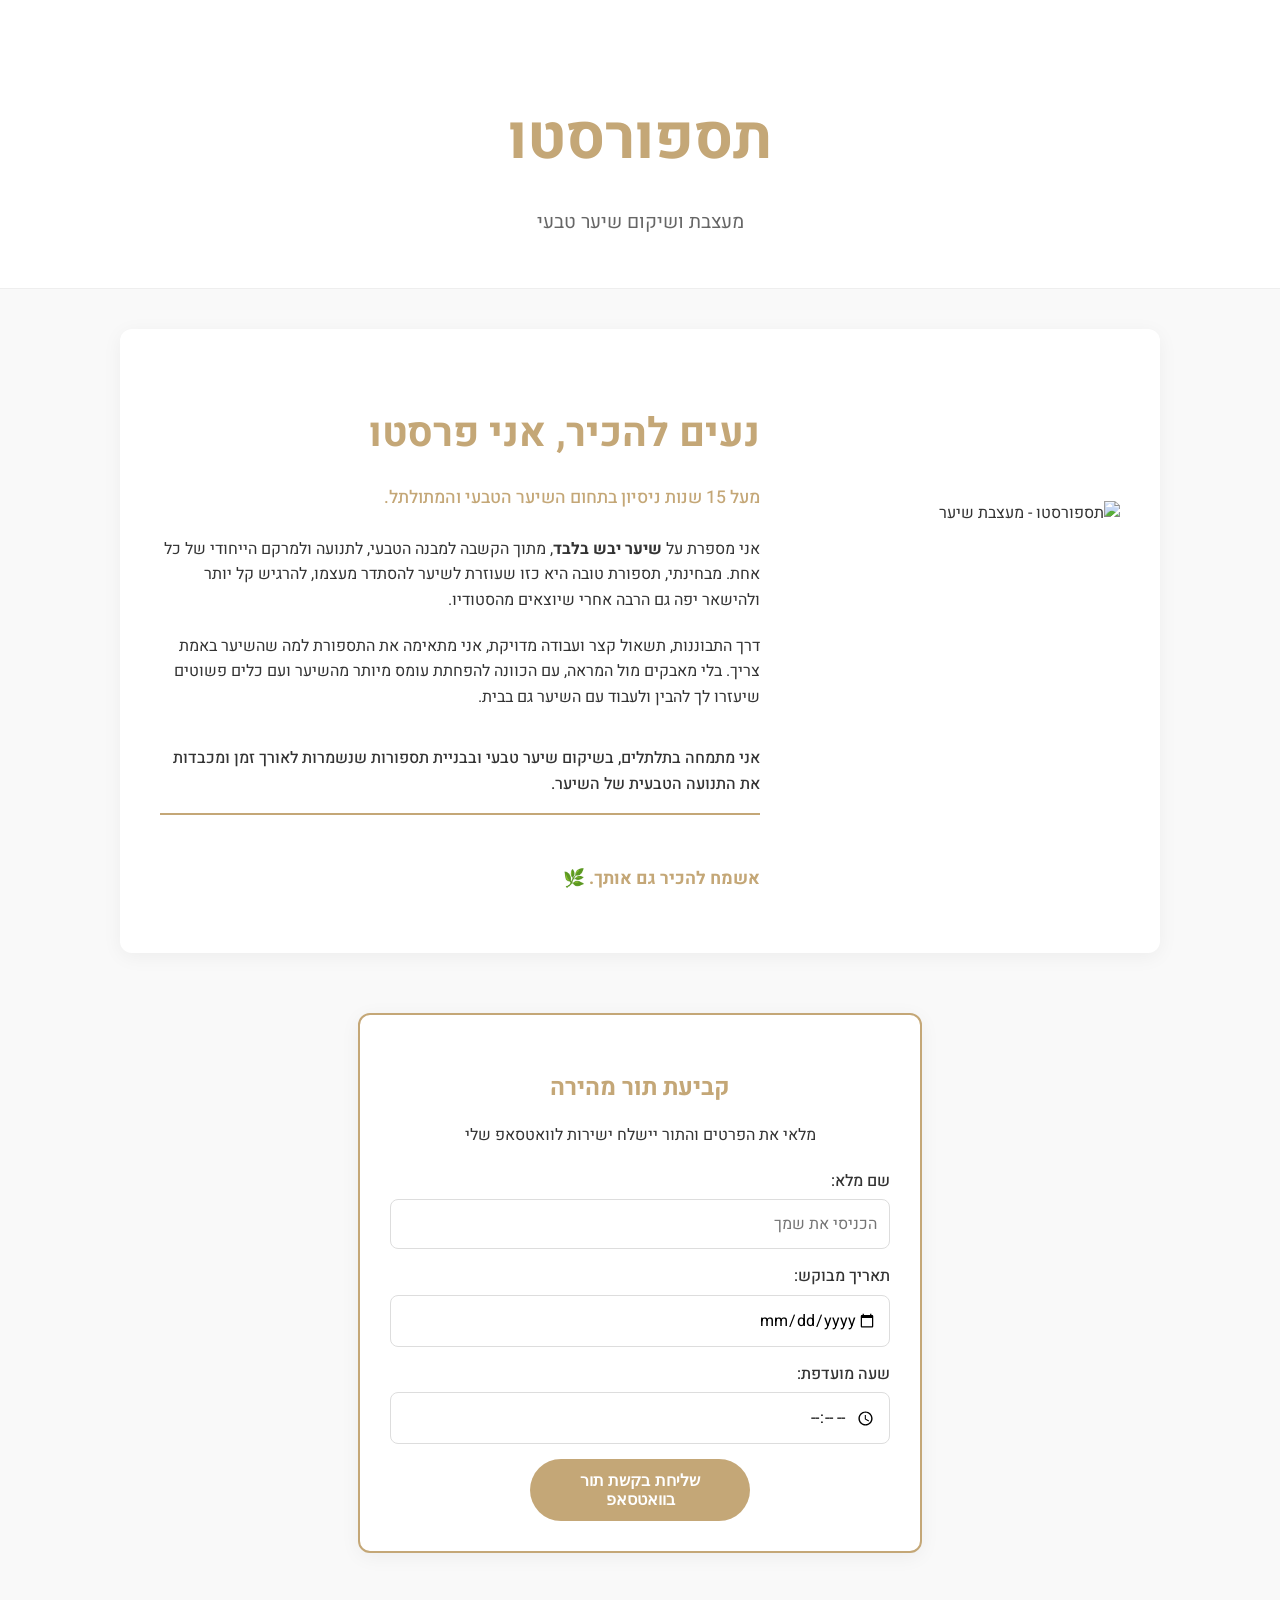
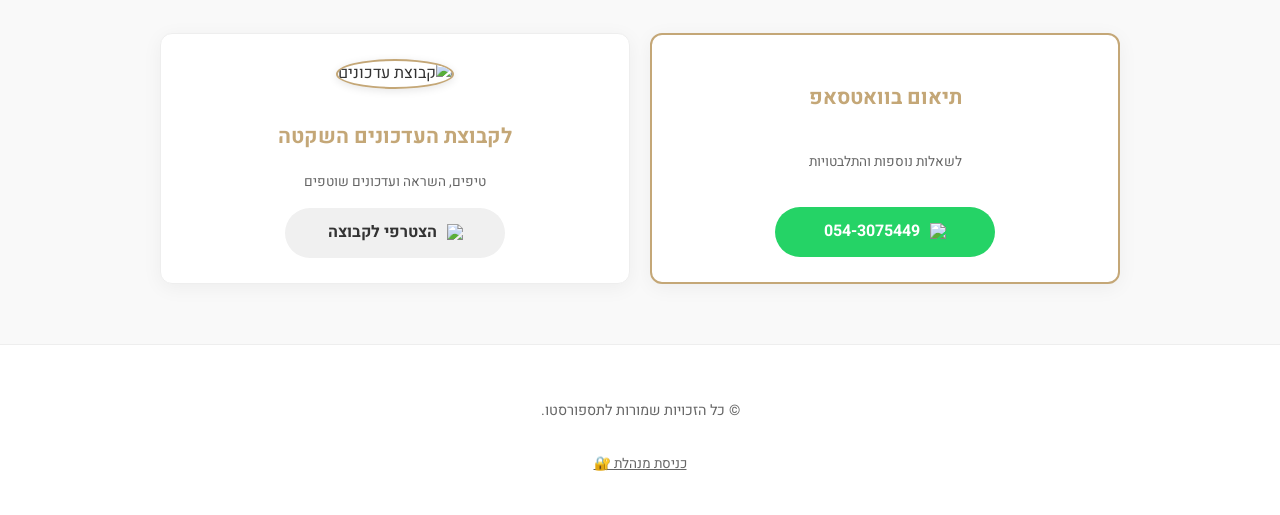
==== index.html @ 623aac00 "Add files via upload" ====
<!DOCTYPE html>
<html lang="he" dir="rtl">
<head>
    <meta charset="UTF-8">
    <meta name="viewport" content="width=device-width, initial-scale=1.0">
    <title>תספורסטו - עיצוב ושיקום שיער טבעי</title>
    <link rel="stylesheet" href="style.css">
    <link rel="preconnect" href="https://fonts.googleapis.com">
    <link rel="preconnect" href="https://fonts.gstatic.com" crossorigin>
    <link href="https://fonts.googleapis.com/css2?family=Heebo:wght@400;500;700&display=swap" rel="stylesheet">
</head>
<body>

    <!-- כותרת ראשית -->
    <header class="hero-header">
        <div class="container">
            <h1>תספורסטו</h1>
            <p>מעצבת ושיקום שיער טבעי</p>
        </div>
    </header>

    <main>
        <!-- אודות -->
        <section class="about-section container fade-in">
            <div class="image-wrapper">
                <img src="https://i.ibb.co/LdLcxDnt/A8-DE6151-76-A5-4-A27-B433-70-ADE348-B08-A.png" alt="תספורסטו - מעצבת שיער" class="hero-image">
            </div>
            <div class="text-content">
                <h2>נעים להכיר, אני פרסטו</h2>
                <p class="subtitle">מעל 15 שנות ניסיון בתחום השיער הטבעי והמתולתל.</p>
                <p>
                    אני מספרת על <strong>שיער יבש בלבד</strong>, מתוך הקשבה למבנה הטבעי, לתנועה ולמרקם הייחודי של כל אחת. מבחינתי, תספורת טובה היא כזו שעוזרת לשיער להסתדר מעצמו, להרגיש קל יותר ולהישאר יפה גם הרבה אחרי שיוצאים מהסטודיו.
                </p>
                <p>
                    דרך התבוננות, תשאול קצר ועבודה מדויקת, אני מתאימה את התספורת למה שהשיער באמת צריך. בלי מאבקים מול המראה, עם הכוונה להפחתת עומס מיותר מהשיער ועם כלים פשוטים שיעזרו לך להבין ולעבוד עם השיער גם בבית.
                </p>
                <p class="specialization">
                    אני מתמחה בתלתלים, בשיקום שיער טבעי ובבניית תספורות שנשמרות לאורך זמן ומכבדות את התנועה הטבעית של השיער.
                </p>
                <p class="closing">אשמח להכיר גם אותך. 🌿</p>
            </div>
        </section>

        <!-- אזור קביעת תור -->
        <section class="booking-section container fade-in">
            <div class="booking-card">
                <h3>קביעת תור מהירה</h3>
                <p>מלאי את הפרטים והתור יישלח ישירות לוואטסאפ שלי</p>
                
                <form id="booking-form" onsubmit="sendBookingToWhatsApp(event)">
                    <div class="form-group">
                        <label for="client-name">שם מלא:</label>
                        <input type="text" id="client-name" required placeholder="הכניסי את שמך">
                    </div>

                    <div class="form-group">
                        <label for="client-date">תאריך מבוקש:</label>
                        <input type="date" id="client-date" required onchange="checkDateAvailability()">
                    </div>

                    <div class="form-group">
                        <label for="client-time">שעה מועדפת:</label>
                        <input type="time" id="client-time" required>
                    </div>

                    <div id="availability-status" class="availability-msg"></div>

                    <button type="submit" id="submit-btn" class="cta-button booking-submit-btn">שליחת בקשת תור בוואטסאפ</button>
                </form>
            </div>
        </section>

        <!-- כפתורי קשר וקהילה (עם התמונה העגולה החדשה בקבוצה השקטה) -->
        <section class="cta-section container fade-in">
            <div class="cta-card primary">
                <h3>תיאום בוואטסאפ</h3>
                <p>לשאלות נוספות והתלבטויות</p>
                <a href="https://wa.me/972543075449" target="_blank" class="cta-button whatsapp-button">
                    <img src="https://upload.wikimedia.org/wikipedia/commons/6/6b/WhatsApp.svg" alt="WhatsApp Icon" class="icon">
                    054-3075449
                </a>
            </div>

            <div class="cta-card secondary">
                <!-- תמונה עגולה קטנה שנוספה מעל הכותרת -->
                <div class="group-image-wrapper">
                    <img src="https://i.ibb.co/RpFZXMjh/IMG-9628.jpg" alt="קבוצת עדכונים" class="small-circle-img">
                </div>
                <h3>לקבוצת העדכונים השקטה</h3>
                <p>טיפים, השראה ועדכונים שוטפים</p>
                <a href="https://chat.whatsapp.com/KgNU5NKTSRjAPGY7fSFfm3" target="_blank" class="cta-button group-button">
                    <img src="https://upload.wikimedia.org/wikipedia/commons/b/b5/FontAwesome_comment_alt.svg" alt="Updates Icon" class="icon">
                    הצטרפי לקבוצה
                </a>
            </div>
        </section>
    </main>

    <!-- תחתית האתר -->
    <footer class="site-footer">
        <div class="container">
            <p>&copy; כל הזכויות שמורות לתספורסטו.</p>
            <button onclick="openAdminLogin()" class="admin-link-btn">כניסת מנהלת 🔐</button>
        </div>
    </footer>

    <!-- חלון התחברות למנהלת -->
    <div id="admin-modal" class="modal">
        <div class="modal-content">
            <span class="close-btn" onclick="closeAdminLogin()">&times;</span>
            <h3>התחברות אזור ניהול</h3>
            <div class="form-group">
                <label>שם משתמש:</label>
                <input type="text" id="admin-user" placeholder="הכנס שם משתמש">
            </div>
            <div class="form-group">
                <label>סיסמה:</label>
                <input type="password" id="admin-pass" placeholder="הכנס סיסמה">
            </div>
            <button onclick="loginAdmin()" class="cta-button booking-submit-btn">התחבר</button>
        </div>
    </div>

    <!-- לוח ניהול זמינות -->
    <div id="admin-dashboard" class="modal">
        <div class="modal-content dashboard-content">
            <span class="close-btn" onclick="closeAdminDashboard()">&times;</span>
            <h3>לוח בקרה וניהול ימי עבודה</h3>
            <p>בחר תאריך והגדר האם הוא פתוח לקביעת תורים או נעול:</p>
            
            <div class="form-group">
                <label>בחר תאריך לניהול:</label>
                <input type="date" id="manage-date">
            </div>

            <div class="admin-actions">
                <button onclick="setDayStatus('open')" class="status-btn open-btn">פתח תאריך ✅</button>
                <button onclick="setDayStatus('locked')" class="status-btn lock-btn">נעל תאריך ❌</button>
            </div>

            <div id="admin-feedback" class="admin-feedback"></div>
            
            <h4>תאריכים נעולים כרגע:</h4>
            <ul id="locked-dates-list"></ul>

            <button onclick="closeAdminDashboard()" class="cta-button group-button" style="margin-top: 20px;">סגור לוח בקרה</button>
        </div>
    </div>

    <script>
        function getLockedDates() {
            const saved = localStorage.getItem('locked_dates');
            return saved ? JSON.parse(saved) : [];
        }

        function sendBookingToWhatsApp(event) {
            event.preventDefault();
            
            const name = document.getElementById('client-name').value;
            const date = document.getElementById('client-date').value;
            const time = document.getElementById('client-time').value;

            const lockedDates = getLockedDates();
            if (lockedDates.includes(date)) {
                alert('התאריך הנבחר סגור כרגע לקביעת תורים. אנא בחרי תאריך אחר.');
                return;
            }

            const message = `היי פרסטו, אשמח לקבוע תור!%0a*שם:* ${name}%0a*תאריך:* ${date}%0a*שעה:* ${time}`;
            window.open(`https://wa.me/972543075449?text=${message}`, '_blank');
        }

        function checkDateAvailability() {
            const date = document.getElementById('client-date').value;
            const lockedDates = getLockedDates();
            const statusDiv = document.getElementById('availability-status');
            const submitBtn = document.getElementById('submit-btn');

            if (lockedDates.includes(date)) {
                statusDiv.innerHTML = "❌ התאריך הזה סגור ואינו זמין לקביעת תורים.";
                statusDiv.style.color = "red";
                submitBtn.disabled = true;
                submitBtn.style.opacity = "0.5";
            } else {
                statusDiv.innerHTML = "✅ התאריך פתוח לקביעת תורים!";
                statusDiv.style.color = "green";
                submitBtn.disabled = false;
                submitBtn.style.opacity = "1";
            }
        }

        function openAdminLogin() {
            document.getElementById('admin-modal').style.display = 'flex';
        }

        function closeAdminLogin() {
            document.getElementById('admin-modal').style.display = 'none';
        }

        function loginAdmin() {
            const user = document.getElementById('admin-user').value;
            const pass = document.getElementById('admin-pass').value;

            if (user === 'presto' && pass === '1234') {
                closeAdminLogin();
                document.getElementById('admin-dashboard').style.display = 'flex';
                updateLockedList();
            } else {
                alert('שם משתמש או סיסמה שגויים!');
            }
        }

        function closeAdminDashboard() {
            document.getElementById('admin-dashboard').style.display = 'none';
        }

        function setDayStatus(status) {
            const date = document.getElementById('manage-date').value;
            if (!date) {
                alert('אנא בחר תאריך תחילה');
                return;
            }

            let lockedDates = getLockedDates();
            const feedback = document.getElementById('admin-feedback');

            if (status === 'locked') {
                if (!lockedDates.includes(date)) {
                    lockedDates.push(date);
                }
                feedback.innerHTML = `התאריך ${date} ננעך בהצלחה.`;
                feedback.style.color = "red";
            } else {
                lockedDates = lockedDates.filter(d => d !== date);
                feedback.innerHTML = `התאריך ${date} נפתח בהצלחה.`;
                feedback.style.color = "green";
            }

            localStorage.setItem('locked_dates', JSON.stringify(lockedDates));
            updateLockedList();
        }

        function updateLockedList() {
            const lockedDates = getLockedDates();
            const list = document.getElementById('locked-dates-list');
            list.innerHTML = '';
            if (lockedDates.length === 0) {
                list.innerHTML = '<li>אין תאריכים נעולים כרגע</li>';
                return;
            }
            lockedDates.forEach(d => {
                const li = document.createElement('li');
                li.textContent = d;
                list.appendChild(li);
            });
        }
    </script>
</body>
</html>
---- style.css ----
:root {
    --primary-color: #c4a777;
    --text-dark: #333;
    --text-light: #666;
    --bg-white: #fff;
    --bg-grey: #f9f9f9;
    --font-family: 'Heebo', sans-serif;
}

body {
    font-family: var(--font-family);
    color: var(--text-dark);
    margin: 0;
    padding: 0;
    background-color: var(--bg-grey);
    line-height: 1.6;
    direction: rtl;
    font-size: 16px;
    text-align: center;
}

.container {
    max-width: 960px;
    margin: 0 auto;
    padding: 20px;
}

h1, h2, h3 {
    font-weight: 700;
    margin-bottom: 10px;
}

h1 {
    font-size: 3.8rem; 
    color: var(--primary-color);
    margin-bottom: 5px;
}

h2 {
    font-size: 2.5rem;
    color: var(--primary-color);
}

h3 {
    font-size: 1.5rem;
    color: var(--primary-color);
    margin-bottom: 15px;
}

p {
    margin-bottom: 20px;
}

strong {
    font-weight: 700;
}

@keyframes fadeIn {
    from { opacity: 0; transform: translateY(20px); }
    to { opacity: 1; transform: translateY(0); }
}

.fade-in {
    animation: fadeIn 0.8s ease-out forwards;
    animation-delay: 0.2s;
    opacity: 0;
}

.hero-header {
    background-color: var(--bg-white);
    text-align: center;
    padding: 30px 0;
    border-bottom: 1px solid #eee;
}

.hero-header p {
    font-size: 1.2rem;
    color: var(--text-light);
    margin-bottom: 0;
}

main {
    padding: 40px 0;
}

.about-section {
    display: flex;
    flex-direction: column;
    gap: 40px;
    background-color: var(--bg-white);
    padding: 40px;
    border-radius: 12px;
    box-shadow: 0 4px 20px rgba(0,0,0,0.05);
    margin-bottom: 40px;
    align-items: center;
}

.image-wrapper {
    display: flex;
    justify-content: center;
}

.hero-image {
    width: 280px;
    height: 280px;
    object-fit: contain;
    transition: transform 0.5s ease;
}

.hero-image:hover {
    transform: scale(1.03);
}

.text-content {
    flex: 1;
    text-align: center;
}

.subtitle {
    font-size: 1.1rem;
    font-weight: 500;
    color: var(--primary-color);
    margin-bottom: 25px;
}

.specialization {
    border-bottom: 2px solid var(--primary-color);
    padding-bottom: 15px;
    display: inline-block;
    font-weight: 500;
}

.closing {
    margin-top: 30px;
    font-weight: 700;
    color: var(--primary-color);
    font-size: 1.1rem;
}

/* קביעת תור */
.booking-section {
    margin-bottom: 40px;
}

.booking-card {
    background-color: var(--bg-white);
    padding: 30px;
    border-radius: 12px;
    box-shadow: 0 4px 20px rgba(0,0,0,0.05);
    border: 2px solid var(--primary-color);
    max-width: 500px;
    margin: 0 auto;
    text-align: center;
}

.form-group {
    margin-bottom: 15px;
    text-align: right;
}

.form-group label {
    display: block;
    margin-bottom: 5px;
    font-weight: 500;
    color: var(--text-dark);
}

.form-group input {
    width: 100%;
    padding: 12px;
    border: 1px solid #ddd;
    border-radius: 8px;
    font-family: var(--font-family);
    font-size: 1rem;
    box-sizing: border-box;
    text-align: right;
}

.availability-msg {
    margin-bottom: 15px;
    font-weight: 700;
    font-size: 0.95rem;
}

.booking-submit-btn {
    background-color: var(--primary-color);
    color: #fff;
    border: none;
    cursor: pointer;
    width: 100%;
    margin-top: 10px;
}

.booking-submit-btn:hover {
    background-color: #b39565;
}

/* עיצוב כפתורי יצירת קשר (מוקצעים ומותאמים שלא יצאו מהריבוע) */
.cta-section {
    display: grid;
    grid-template-columns: 1fr;
    gap: 20px;
}

.cta-card {
    background-color: var(--bg-white);
    padding: 25px 20px;
    border-radius: 12px;
    text-align: center;
    box-shadow: 0 4px 20px rgba(0,0,0,0.05);
    display: flex;
    flex-direction: column;
    justify-content: space-between;
    align-items: center;
    min-height: 200px;
    box-sizing: border-box;
}

.cta-card.primary {
    border: 2px solid var(--primary-color);
}

.cta-card.secondary {
    border: 1px solid #eee;
}

/* תמונה עגולה קטנה לקבוצת העדכונים */
.group-image-wrapper {
    margin-bottom: 10px;
}

.small-circle-img {
    width: 60px;
    height: 60px;
    border-radius: 50%;
    object-fit: cover;
    border: 2px solid var(--primary-color);
    box-shadow: 0 2px 8px rgba(0,0,0,0.1);
}

.cta-card h3 {
    margin-bottom: 5px;
    font-size: 1.3rem;
}

.cta-card p {
    color: var(--text-light);
    margin-bottom: 15px;
    font-size: 0.85rem;
}

.cta-button {
    display: inline-flex;
    align-items: center;
    justify-content: center;
    gap: 8px;
    padding: 12px 20px;
    border-radius: 50px;
    font-weight: 700;
    font-size: 1rem;
    text-decoration: none;
    transition: background-color 0.3s, transform 0.2s;
    width: 100%;
    max-width: 220px; /* הוקטן כדי שלא יחרוג מהריבוע */
    margin: 0 auto;
    box-sizing: border-box;
}

.cta-button:hover {
    transform: translateY(-2px);
}

.icon {
    width: 18px;
    height: 18px;
}

.whatsapp-button {
    background-color: #25D366;
    color: #fff;
}

.whatsapp-button:hover {
    background-color: #1da851;
}

.group-button {
    background-color: #f0f0f0;
    color: var(--text-dark);
}

.group-button:hover {
    background-color: #e0e0e0;
}

/* פוטר וכפתור ניהול */
.site-footer {
    background-color: var(--bg-white);
    text-align: center;
    padding: 20px 0;
    border-top: 1px solid #eee;
    font-size: 0.9rem;
    color: var(--text-light);
}

.admin-link-btn {
    background: none;
    border: none;
    color: var(--text-light);
    cursor: pointer;
    font-size: 0.85rem;
    margin-top: 10px;
    text-decoration: underline;
    font-family: var(--font-family);
}

.admin-link-btn:hover {
    color: var(--primary-color);
}

/* חלונות צפים (Modals) */
.modal {
    display: none;
    position: fixed;
    z-index: 1000;
    left: 0;
    top: 0;
    width: 100%;
    height: 100%;
    background-color: rgba(0,0,0,0.5);
    justify-content: center;
    align-items: center;
}

.modal-content {
    background-color: #fff;
    padding: 30px;
    border-radius: 12px;
    width: 90%;
    max-width: 400px;
    text-align: right;
    position: relative;
    box-shadow: 0 5px 25px rgba(0,0,0,0.2);
}

.dashboard-content {
    max-width: 500px;
}

.close-btn {
    position: absolute;
    top: 15px;
    left: 20px;
    font-size: 1.5rem;
    cursor: pointer;
    color: #aaa;
}

.close-btn:hover {
    color: #000;
}

.admin-actions {
    display: flex;
    gap: 10px;
    margin-top: 15px;
}

.status-btn {
    flex: 1;
    padding: 10px;
    border: none;
    border-radius: 8px;
    font-weight: 700;
    cursor: pointer;
    color: #fff;
}

.open-btn {
    background-color: #2e7d32;
}

.lock-btn {
    background-color: #c62828;
}

.admin-feedback {
    margin-top: 15px;
    font-weight: 700;
}

#locked-dates-list {
    text-align: right;
    max-height: 120px;
    overflow-y: auto;
    background: #f1f1f1;
    padding: 10px;
    border-radius: 6px;
    list-style-type: disc;
    margin-right: 20px;
}

@media (min-width: 768px) {
    .about-section {
        flex-direction: row;
        align-items: center;
        text-align: right;
    }
    
    .text-content {
        text-align: right;
    }

    .image-wrapper {
        flex: 0 0 auto;
        margin-left: 40px;
    }

    .cta-section {
        grid-template-columns: 1fr 1fr;
    }
}
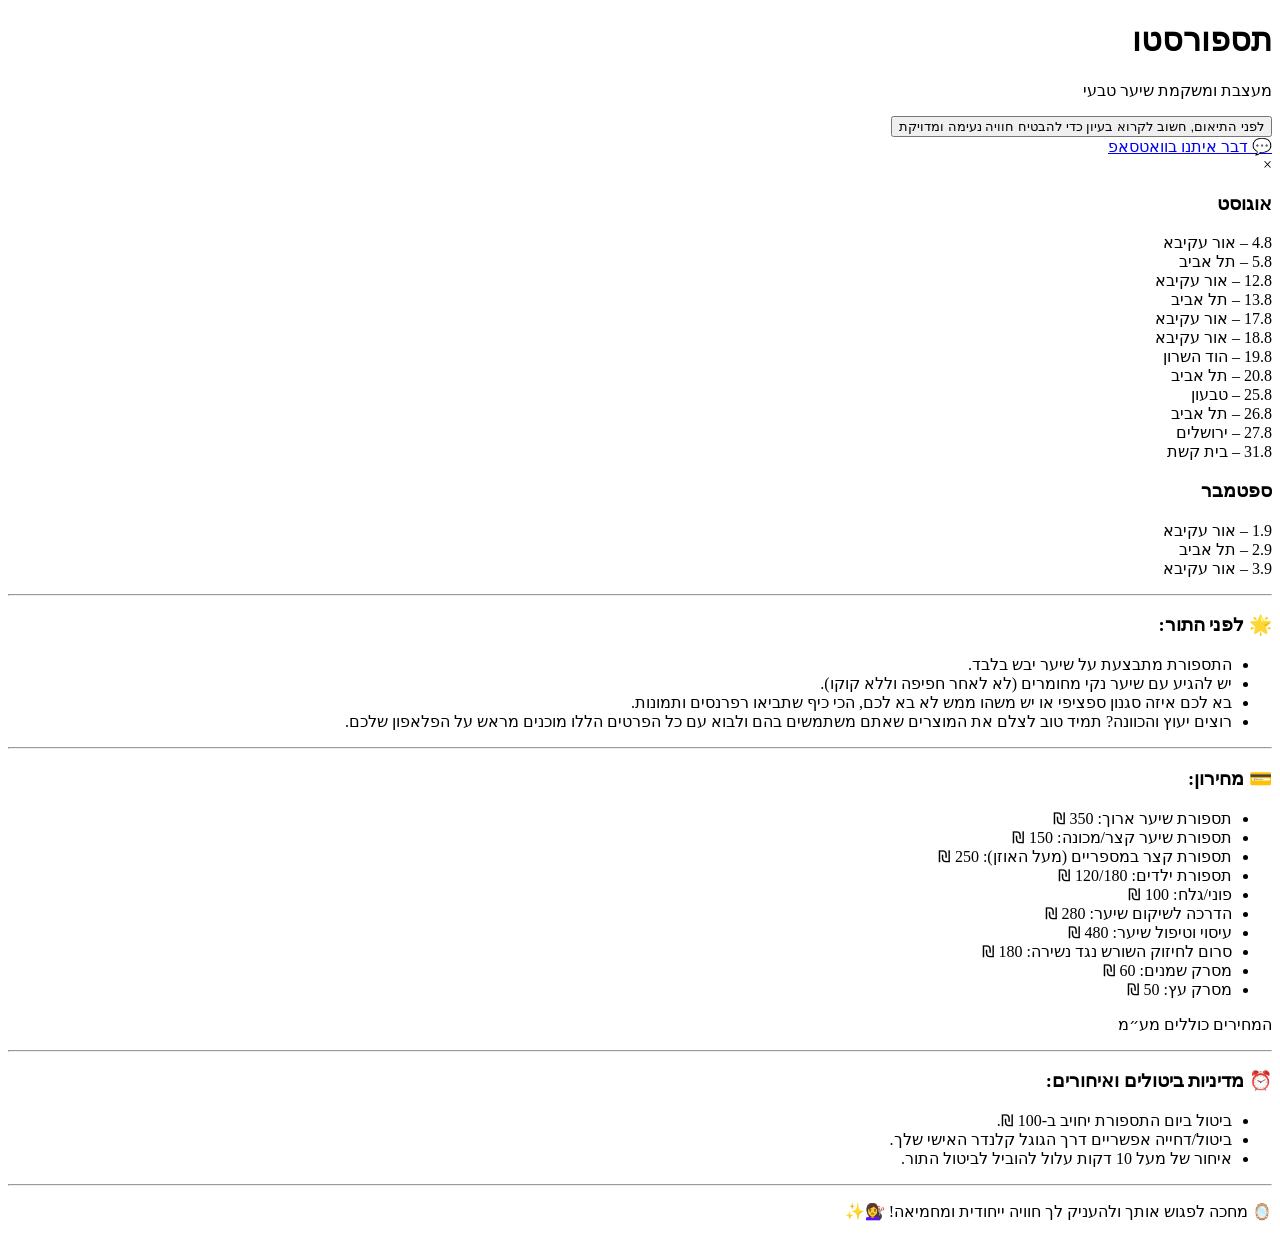
==== commit 0b168746: "Add initial HTML structure for the website" ====
--- a/index.html
+++ b/index.html
@@ -3,256 +3,129 @@
 <head>
     <meta charset="UTF-8">
     <meta name="viewport" content="width=device-width, initial-scale=1.0">
-    <title>תספורסטו - עיצוב ושיקום שיער טבעי</title>
+    <title>תספורסטו - עיצוב ושיקול שיער טבעי</title>
     <link rel="stylesheet" href="style.css">
     <link rel="preconnect" href="https://fonts.googleapis.com">
     <link rel="preconnect" href="https://fonts.gstatic.com" crossorigin>
-    <link href="https://fonts.googleapis.com/css2?family=Heebo:wght@400;500;700&display=swap" rel="stylesheet">
+    <link href="https://fonts.googleapis.com/css2?family=Heebo:wght@300;400;500;700&display=swap" rel="stylesheet">
 </head>
 <body>
 
-    <!-- כותרת ראשית -->
+    <!-- כותרת ראשית עליונה -->
     <header class="hero-header">
         <div class="container">
             <h1>תספורסטו</h1>
-            <p>מעצבת ושיקום שיער טבעי</p>
+            <p>מעצבת ומשקמת שיער טבעי</p>
         </div>
     </header>
 
-    <main>
-        <!-- אודות -->
-        <section class="about-section container fade-in">
-            <div class="image-wrapper">
-                <img src="https://i.ibb.co/LdLcxDnt/A8-DE6151-76-A5-4-A27-B433-70-ADE348-B08-A.png" alt="תספורסטו - מעצבת שיער" class="hero-image">
+    <div class="container main-content">
+        
+        <!-- כפתור אליפסה חדש להצגת הנהלים ותאריכים -->
+        <div class="info-button-container">
+            <button id="openModalBtn" class="ellipse-info-btn">
+                לפני התיאום, חשוב לקרוא בעיון כדי להבטיח חוויה נעימה ומדויקת
+            </button>
+        </div>
+
+        <!-- כפתור וואטסאפ מהיר -->
+        <div class="whatsapp-box">
+            <a href="https://wa.me/972546214124?text=אשמח%20לשמוע%20פרטים%20נוספים" class="whatsapp-btn" target="_blank">
+                💬 דבר איתנו בוואטסאפ
+            </a>
+        </div>
+
+    </div>
+
+    <!-- חלון קופץ (Modal) עם כל המידע -->
+    <div id="infoModal" class="modal">
+        <div class="modal-content">
+            <span class="close-btn">&times;</span>
+            <div class="modal-text">
+                <h3>אוגוסט</h3>
+                <p>
+                    4.8 – אור עקיבא<br>
+                    5.8 – תל אביב<br>
+                    12.8 – אור עקיבא<br>
+                    13.8 – תל אביב<br>
+                    17.8 – אור עקיבא<br>
+                    18.8 – אור עקיבא<br>
+                    19.8 – הוד השרון<br>
+                    20.8 – תל אביב<br>
+                    25.8 – טבעון<br>
+                    26.8 – תל אביב<br>
+                    27.8 – ירושלים<br>
+                    31.8 – בית קשת
+                </p>
+
+                <h3>ספטמבר</h3>
+                <p>
+                    1.9 – אור עקיבא<br>
+                    2.9 – תל אביב<br>
+                    3.9 – אור עקיבא
+                </p>
+
+                <hr class="divider">
+
+                <h3>🌟 לפני התור:</h3>
+                <ul>
+                    <li>התספורת מתבצעת על שיער יבש בלבד.</li>
+                    <li>יש להגיע עם שיער נקי מחומרים (לא לאחר חפיפה וללא קוקו).</li>
+                    <li>בא לכם איזה סגנון ספציפי או יש משהו ממש לא בא לכם, הכי כיף שתביאו רפרנסים ותמונות.</li>
+                    <li>רוצים יעוץ והכוונה? תמיד טוב לצלם את המוצרים שאתם משתמשים בהם ולבוא עם כל הפרטים הללו מוכנים מראש על הפלאפון שלכם.</li>
+                </ul>
+
+                <hr class="divider">
+
+                <h3>💳 מחירון:</h3>
+                <ul>
+                    <li>תספורת שיער ארוך: 350 ₪</li>
+                    <li>תספורת שיער קצר/מכונה: 150 ₪</li>
+                    <li>תספורת קצר במספריים (מעל האוזן): 250 ₪</li>
+                    <li>תספורת ילדים: 120/180 ₪</li>
+                    <li>פוני/גלח: 100 ₪</li>
+                    <li>הדרכה לשיקום שיער: 280 ₪</li>
+                    <li>עיסוי וטיפול שיער: 480 ₪</li>
+                    <li>סרום לחיזוק השורש נגד נשירה: 180 ₪</li>
+                    <li>מסרק שמנים: 60 ₪</li>
+                    <li>מסרק עץ: 50 ₪</li>
+                </ul>
+                <p class="vat-note">המחירים כוללים מע״מ</p>
+
+                <hr class="divider">
+
+                <h3>⏰ מדיניות ביטולים ואיחורים:</h3>
+                <ul>
+                    <li>ביטול ביום התספורת יחויב ב-100 ₪.</li>
+                    <li>ביטול/דחייה אפשריים דרך הגוגל קלנדר האישי שלך.</li>
+                    <li>איחור של מעל 10 דקות עלול להוביל לביטול התור.</li>
+                </ul>
+
+                <hr class="divider">
+
+                <p class="modal-footer-text">🪞 מחכה לפגוש אותך ולהעניק לך חוויה ייחודית ומחמיאה! 💇‍♀️✨</p>
             </div>
-            <div class="text-content">
-                <h2>נעים להכיר, אני פרסטו</h2>
-                <p class="subtitle">מעל 15 שנות ניסיון בתחום השיער הטבעי והמתולתל.</p>
-                <p>
-                    אני מספרת על <strong>שיער יבש בלבד</strong>, מתוך הקשבה למבנה הטבעי, לתנועה ולמרקם הייחודי של כל אחת. מבחינתי, תספורת טובה היא כזו שעוזרת לשיער להסתדר מעצמו, להרגיש קל יותר ולהישאר יפה גם הרבה אחרי שיוצאים מהסטודיו.
-                </p>
-                <p>
-                    דרך התבוננות, תשאול קצר ועבודה מדויקת, אני מתאימה את התספורת למה שהשיער באמת צריך. בלי מאבקים מול המראה, עם הכוונה להפחתת עומס מיותר מהשיער ועם כלים פשוטים שיעזרו לך להבין ולעבוד עם השיער גם בבית.
-                </p>
-                <p class="specialization">
-                    אני מתמחה בתלתלים, בשיקום שיער טבעי ובבניית תספורות שנשמרות לאורך זמן ומכבדות את התנועה הטבעית של השיער.
-                </p>
-                <p class="closing">אשמח להכיר גם אותך. 🌿</p>
-            </div>
-        </section>
-
-        <!-- אזור קביעת תור -->
-        <section class="booking-section container fade-in">
-            <div class="booking-card">
-                <h3>קביעת תור מהירה</h3>
-                <p>מלאי את הפרטים והתור יישלח ישירות לוואטסאפ שלי</p>
-                
-                <form id="booking-form" onsubmit="sendBookingToWhatsApp(event)">
-                    <div class="form-group">
-                        <label for="client-name">שם מלא:</label>
-                        <input type="text" id="client-name" required placeholder="הכניסי את שמך">
-                    </div>
-
-                    <div class="form-group">
-                        <label for="client-date">תאריך מבוקש:</label>
-                        <input type="date" id="client-date" required onchange="checkDateAvailability()">
-                    </div>
-
-                    <div class="form-group">
-                        <label for="client-time">שעה מועדפת:</label>
-                        <input type="time" id="client-time" required>
-                    </div>
-
-                    <div id="availability-status" class="availability-msg"></div>
-
-                    <button type="submit" id="submit-btn" class="cta-button booking-submit-btn">שליחת בקשת תור בוואטסאפ</button>
-                </form>
-            </div>
-        </section>
-
-        <!-- כפתורי קשר וקהילה (עם התמונה העגולה החדשה בקבוצה השקטה) -->
-        <section class="cta-section container fade-in">
-            <div class="cta-card primary">
-                <h3>תיאום בוואטסאפ</h3>
-                <p>לשאלות נוספות והתלבטויות</p>
-                <a href="https://wa.me/972543075449" target="_blank" class="cta-button whatsapp-button">
-                    <img src="https://upload.wikimedia.org/wikipedia/commons/6/6b/WhatsApp.svg" alt="WhatsApp Icon" class="icon">
-                    054-3075449
-                </a>
-            </div>
-
-            <div class="cta-card secondary">
-                <!-- תמונה עגולה קטנה שנוספה מעל הכותרת -->
-                <div class="group-image-wrapper">
-                    <img src="https://i.ibb.co/RpFZXMjh/IMG-9628.jpg" alt="קבוצת עדכונים" class="small-circle-img">
-                </div>
-                <h3>לקבוצת העדכונים השקטה</h3>
-                <p>טיפים, השראה ועדכונים שוטפים</p>
-                <a href="https://chat.whatsapp.com/KgNU5NKTSRjAPGY7fSFfm3" target="_blank" class="cta-button group-button">
-                    <img src="https://upload.wikimedia.org/wikipedia/commons/b/b5/FontAwesome_comment_alt.svg" alt="Updates Icon" class="icon">
-                    הצטרפי לקבוצה
-                </a>
-            </div>
-        </section>
-    </main>
-
-    <!-- תחתית האתר -->
-    <footer class="site-footer">
-        <div class="container">
-            <p>&copy; כל הזכויות שמורות לתספורסטו.</p>
-            <button onclick="openAdminLogin()" class="admin-link-btn">כניסת מנהלת 🔐</button>
-        </div>
-    </footer>
-
-    <!-- חלון התחברות למנהלת -->
-    <div id="admin-modal" class="modal">
-        <div class="modal-content">
-            <span class="close-btn" onclick="closeAdminLogin()">&times;</span>
-            <h3>התחברות אזור ניהול</h3>
-            <div class="form-group">
-                <label>שם משתמש:</label>
-                <input type="text" id="admin-user" placeholder="הכנס שם משתמש">
-            </div>
-            <div class="form-group">
-                <label>סיסמה:</label>
-                <input type="password" id="admin-pass" placeholder="הכנס סיסמה">
-            </div>
-            <button onclick="loginAdmin()" class="cta-button booking-submit-btn">התחבר</button>
         </div>
     </div>
 
-    <!-- לוח ניהול זמינות -->
-    <div id="admin-dashboard" class="modal">
-        <div class="modal-content dashboard-content">
-            <span class="close-btn" onclick="closeAdminDashboard()">&times;</span>
-            <h3>לוח בקרה וניהול ימי עבודה</h3>
-            <p>בחר תאריך והגדר האם הוא פתוח לקביעת תורים או נעול:</p>
-            
-            <div class="form-group">
-                <label>בחר תאריך לניהול:</label>
-                <input type="date" id="manage-date">
-            </div>
+    <!-- JavaScript לפתיחה וסגירה של החלון הקופץ -->
+    <script>
+        const modal = document.getElementById("infoModal");
+        const btn = document.getElementById("openModalBtn");
+        const span = document.getElementsByClassName("close-btn")[0];
 
-            <div class="admin-actions">
-                <button onclick="setDayStatus('open')" class="status-btn open-btn">פתח תאריך ✅</button>
-                <button onclick="setDayStatus('locked')" class="status-btn lock-btn">נעל תאריך ❌</button>
-            </div>
-
-            <div id="admin-feedback" class="admin-feedback"></div>
-            
-            <h4>תאריכים נעולים כרגע:</h4>
-            <ul id="locked-dates-list"></ul>
-
-            <button onclick="closeAdminDashboard()" class="cta-button group-button" style="margin-top: 20px;">סגור לוח בקרה</button>
-        </div>
-    </div>
-
-    <script>
-        function getLockedDates() {
-            const saved = localStorage.getItem('locked_dates');
-            return saved ? JSON.parse(saved) : [];
+        btn.onclick = function() {
+            modal.style.display = "block";
         }
 
-        function sendBookingToWhatsApp(event) {
-            event.preventDefault();
-            
-            const name = document.getElementById('client-name').value;
-            const date = document.getElementById('client-date').value;
-            const time = document.getElementById('client-time').value;
-
-            const lockedDates = getLockedDates();
-            if (lockedDates.includes(date)) {
-                alert('התאריך הנבחר סגור כרגע לקביעת תורים. אנא בחרי תאריך אחר.');
-                return;
-            }
-
-            const message = `היי פרסטו, אשמח לקבוע תור!%0a*שם:* ${name}%0a*תאריך:* ${date}%0a*שעה:* ${time}`;
-            window.open(`https://wa.me/972543075449?text=${message}`, '_blank');
+        span.onclick = function() {
+            modal.style.display = "none";
         }
 
-        function checkDateAvailability() {
-            const date = document.getElementById('client-date').value;
-            const lockedDates = getLockedDates();
-            const statusDiv = document.getElementById('availability-status');
-            const submitBtn = document.getElementById('submit-btn');
-
-            if (lockedDates.includes(date)) {
-                statusDiv.innerHTML = "❌ התאריך הזה סגור ואינו זמין לקביעת תורים.";
-                statusDiv.style.color = "red";
-                submitBtn.disabled = true;
-                submitBtn.style.opacity = "0.5";
-            } else {
-                statusDiv.innerHTML = "✅ התאריך פתוח לקביעת תורים!";
-                statusDiv.style.color = "green";
-                submitBtn.disabled = false;
-                submitBtn.style.opacity = "1";
+        window.onclick = function(event) {
+            if (event.target == modal) {
+                modal.style.display = "none";
             }
-        }
-
-        function openAdminLogin() {
-            document.getElementById('admin-modal').style.display = 'flex';
-        }
-
-        function closeAdminLogin() {
-            document.getElementById('admin-modal').style.display = 'none';
-        }
-
-        function loginAdmin() {
-            const user = document.getElementById('admin-user').value;
-            const pass = document.getElementById('admin-pass').value;
-
-            if (user === 'presto' && pass === '1234') {
-                closeAdminLogin();
-                document.getElementById('admin-dashboard').style.display = 'flex';
-                updateLockedList();
-            } else {
-                alert('שם משתמש או סיסמה שגויים!');
-            }
-        }
-
-        function closeAdminDashboard() {
-            document.getElementById('admin-dashboard').style.display = 'none';
-        }
-
-        function setDayStatus(status) {
-            const date = document.getElementById('manage-date').value;
-            if (!date) {
-                alert('אנא בחר תאריך תחילה');
-                return;
-            }
-
-            let lockedDates = getLockedDates();
-            const feedback = document.getElementById('admin-feedback');
-
-            if (status === 'locked') {
-                if (!lockedDates.includes(date)) {
-                    lockedDates.push(date);
-                }
-                feedback.innerHTML = `התאריך ${date} ננעך בהצלחה.`;
-                feedback.style.color = "red";
-            } else {
-                lockedDates = lockedDates.filter(d => d !== date);
-                feedback.innerHTML = `התאריך ${date} נפתח בהצלחה.`;
-                feedback.style.color = "green";
-            }
-
-            localStorage.setItem('locked_dates', JSON.stringify(lockedDates));
-            updateLockedList();
-        }
-
-        function updateLockedList() {
-            const lockedDates = getLockedDates();
-            const list = document.getElementById('locked-dates-list');
-            list.innerHTML = '';
-            if (lockedDates.length === 0) {
-                list.innerHTML = '<li>אין תאריכים נעולים כרגע</li>';
-                return;
-            }
-            lockedDates.forEach(d => {
-                const li = document.createElement('li');
-                li.textContent = d;
-                list.appendChild(li);
-            });
         }
     </script>
 </body>
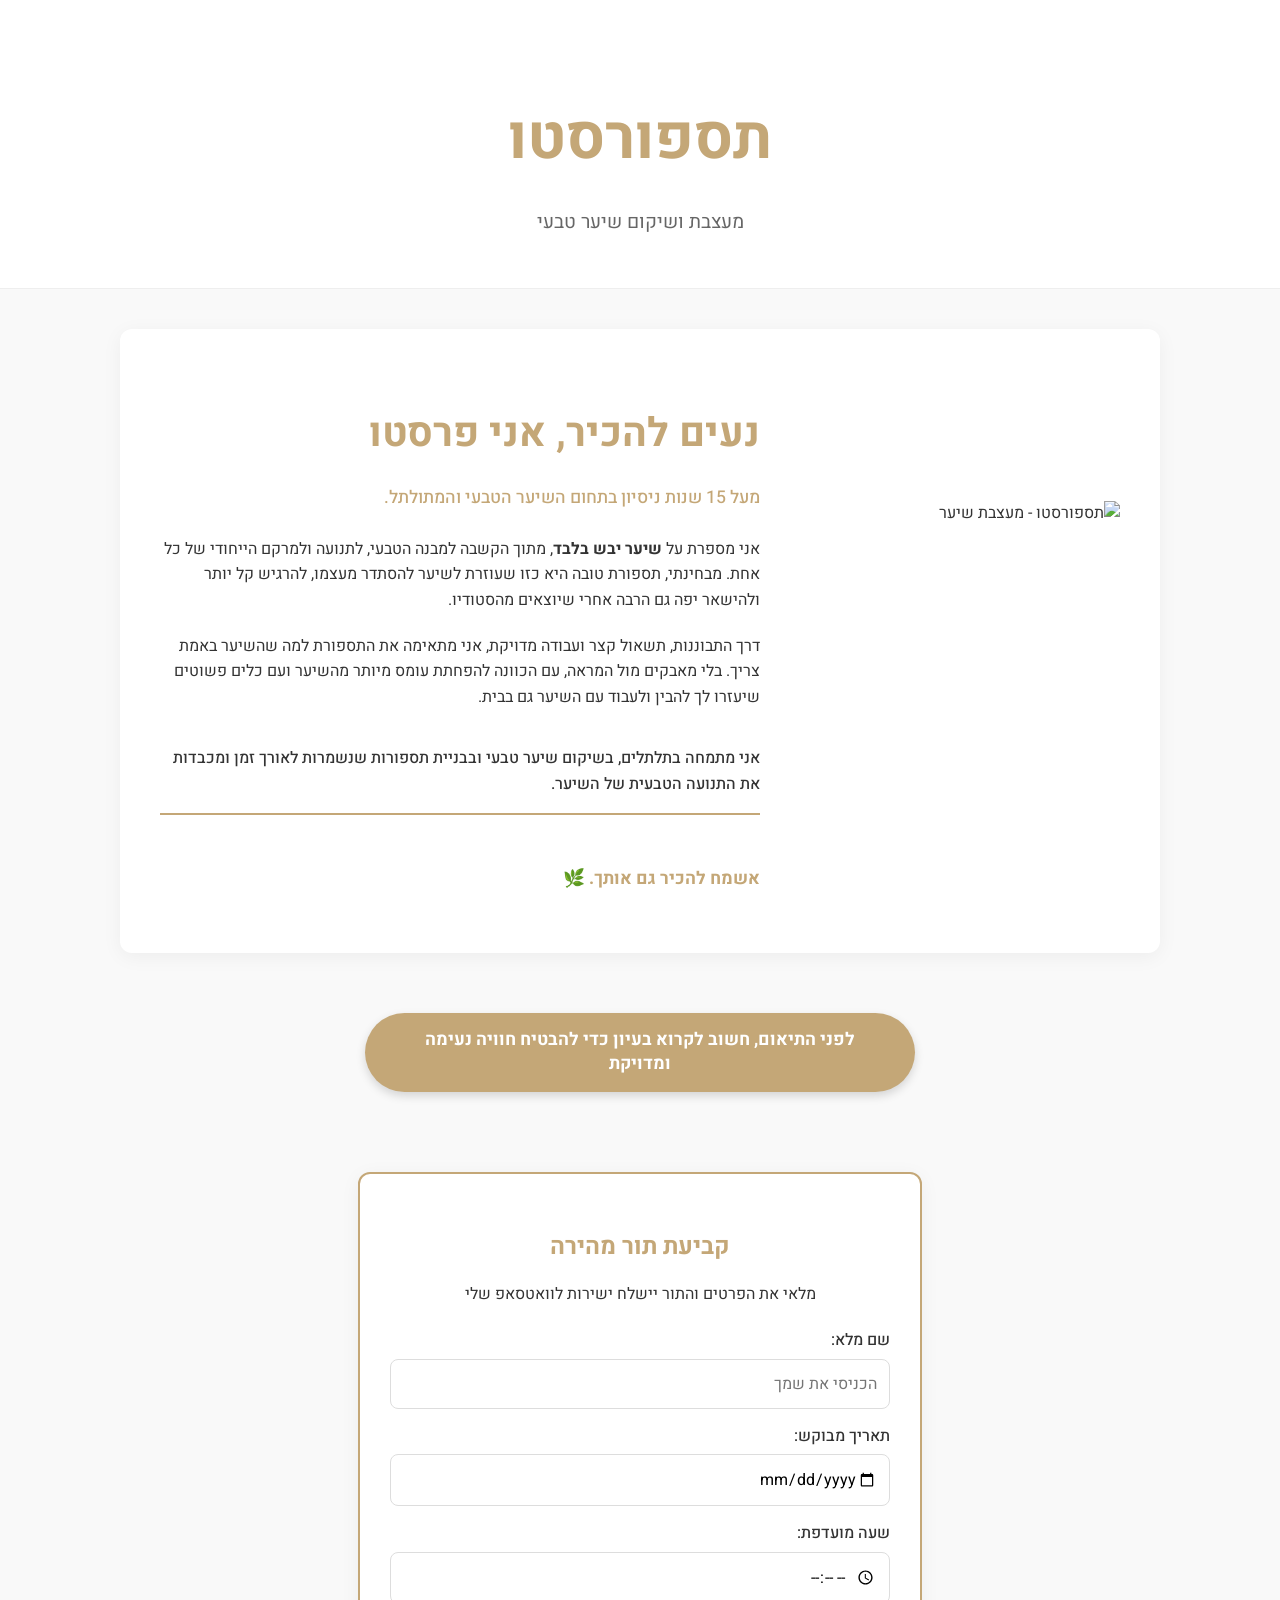
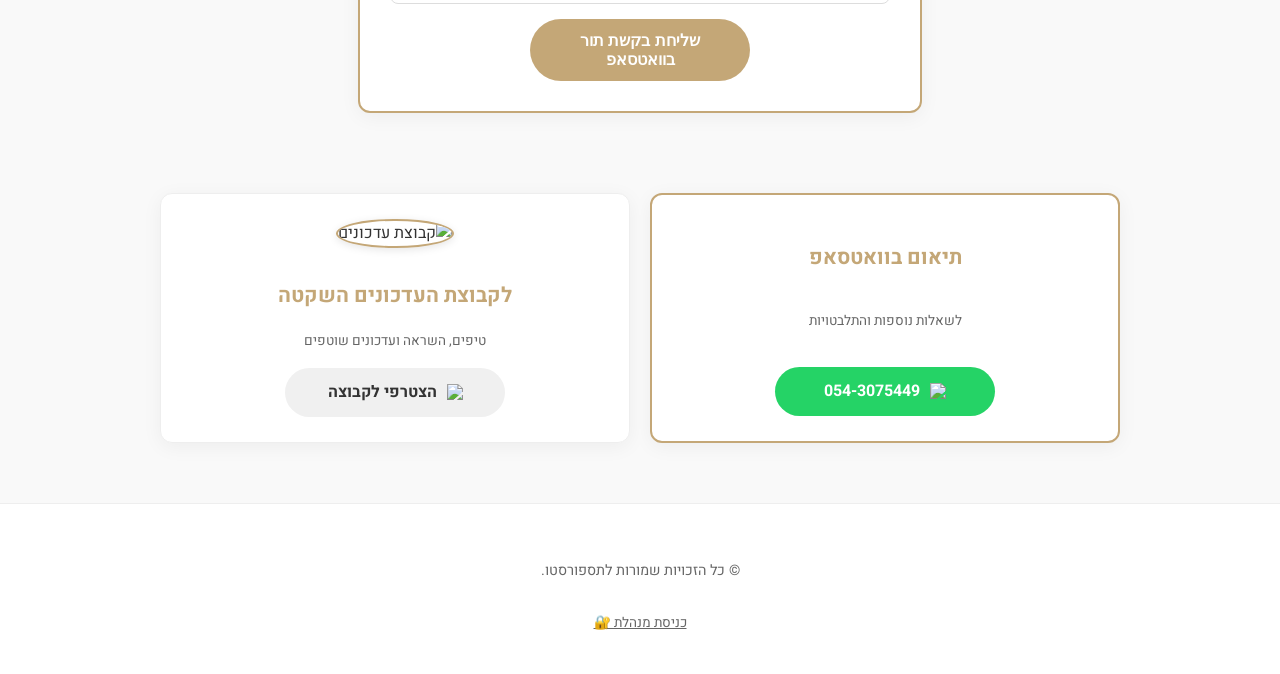
==== commit 91165e1b: "Rename gemini-code-1785761582213.html to index.html" ====
--- a/index.html
+++ b/index.html
@@ -3,44 +3,117 @@
 <head>
     <meta charset="UTF-8">
     <meta name="viewport" content="width=device-width, initial-scale=1.0">
-    <title>תספורסטו - עיצוב ושיקול שיער טבעי</title>
+    <title>תספורסטו - עיצוב ושיקום שיער טבעי</title>
     <link rel="stylesheet" href="style.css">
     <link rel="preconnect" href="https://fonts.googleapis.com">
     <link rel="preconnect" href="https://fonts.gstatic.com" crossorigin>
-    <link href="https://fonts.googleapis.com/css2?family=Heebo:wght@300;400;500;700&display=swap" rel="stylesheet">
+    <link href="https://fonts.googleapis.com/css2?family=Heebo:wght@400;500;700&display=swap" rel="stylesheet">
 </head>
 <body>
 
-    <!-- כותרת ראשית עליונה -->
+    <!-- כותרת ראשית -->
     <header class="hero-header">
         <div class="container">
             <h1>תספורסטו</h1>
-            <p>מעצבת ומשקמת שיער טבעי</p>
+            <p>מעצבת ושיקום שיער טבעי</p>
         </div>
     </header>
 
-    <div class="container main-content">
-        
+    <main>
+        <!-- אודות -->
+        <section class="about-section container fade-in">
+            <div class="image-wrapper">
+                <img src="https://i.ibb.co/LdLcxDnt/A8-DE6151-76-A5-4-A27-B433-70-ADE348-B08-A.png" alt="תספורסטו - מעצבת שיער" class="hero-image">
+            </div>
+            <div class="text-content">
+                <h2>נעים להכיר, אני פרסטו</h2>
+                <p class="subtitle">מעל 15 שנות ניסיון בתחום השיער הטבעי והמתולתל.</p>
+                <p>
+                    אני מספרת על <strong>שיער יבש בלבד</strong>, מתוך הקשבה למבנה הטבעי, לתנועה ולמרקם הייחודי של כל אחת. מבחינתי, תספורת טובה היא כזו שעוזרת לשיער להסתדר מעצמו, להרגיש קל יותר ולהישאר יפה גם הרבה אחרי שיוצאים מהסטודיו.
+                </p>
+                <p>
+                    דרך התבוננות, תשאול קצר ועבודה מדויקת, אני מתאימה את התספורת למה שהשיער באמת צריך. בלי מאבקים מול המראה, עם הכוונה להפחתת עומס מיותר מהשיער ועם כלים פשוטים שיעזרו לך להבין ולעבוד עם השיער גם בבית.
+                </p>
+                <p class="specialization">
+                    אני מתמחה בתלתלים, בשיקום שיער טבעי ובבניית תספורות שנשמרות לאורך זמן ומכבדות את התנועה הטבעית של השיער.
+                </p>
+                <p class="closing">אשמח להכיר גם אותך. 🌿</p>
+            </div>
+        </section>
+
         <!-- כפתור אליפסה חדש להצגת הנהלים ותאריכים -->
-        <div class="info-button-container">
-            <button id="openModalBtn" class="ellipse-info-btn">
+        <div class="info-button-container container fade-in" style="text-align: center; margin-bottom: 40px;">
+            <button class="ellipse-info-btn" onclick="openInfoModal()">
                 לפני התיאום, חשוב לקרוא בעיון כדי להבטיח חוויה נעימה ומדויקת
             </button>
         </div>
 
-        <!-- כפתור וואטסאפ מהיר -->
-        <div class="whatsapp-box">
-            <a href="https://wa.me/972546214124?text=אשמח%20לשמוע%20פרטים%20נוספים" class="whatsapp-btn" target="_blank">
-                💬 דבר איתנו בוואטסאפ
-            </a>
-        </div>
-
-    </div>
-
-    <!-- חלון קופץ (Modal) עם כל המידע -->
-    <div id="infoModal" class="modal">
-        <div class="modal-content">
-            <span class="close-btn">&times;</span>
+        <!-- אזור קביעת תור -->
+        <section class="booking-section container fade-in">
+            <div class="booking-card">
+                <h3>קביעת תור מהירה</h3>
+                <p>מלאי את הפרטים והתור יישלח ישירות לוואטסאפ שלי</p>
+                
+                <form id="booking-form" onsubmit="sendBookingToWhatsApp(event)">
+                    <div class="form-group">
+                        <label for="client-name">שם מלא:</label>
+                        <input type="text" id="client-name" required placeholder="הכניסי את שמך">
+                    </div>
+
+                    <div class="form-group">
+                        <label for="client-date">תאריך מבוקש:</label>
+                        <input type="date" id="client-date" required onchange="checkDateAvailability()">
+                    </div>
+
+                    <div class="form-group">
+                        <label for="client-time">שעה מועדפת:</label>
+                        <input type="time" id="client-time" required>
+                    </div>
+
+                    <div id="availability-status" class="availability-msg"></div>
+
+                    <button type="submit" id="submit-btn" class="cta-button booking-submit-btn">שליחת בקשת תור בוואטסאפ</button>
+                </form>
+            </div>
+        </section>
+
+        <!-- כפתורי קשר וקהילה -->
+        <section class="cta-section container fade-in">
+            <div class="cta-card primary">
+                <h3>תיאום בוואטסאפ</h3>
+                <p>לשאלות נוספות והתלבטויות</p>
+                <a href="https://wa.me/972543075449" target="_blank" class="cta-button whatsapp-button">
+                    <img src="https://upload.wikimedia.org/wikipedia/commons/6/6b/WhatsApp.svg" alt="WhatsApp Icon" class="icon">
+                    054-3075449
+                </a>
+            </div>
+
+            <div class="cta-card secondary">
+                <div class="group-image-wrapper">
+                    <img src="https://i.ibb.co/RpFZXMjh/IMG-9628.jpg" alt="קבוצת עדכונים" class="small-circle-img">
+                </div>
+                <h3>לקבוצת העדכונים השקטה</h3>
+                <p>טיפים, השראה ועדכונים שוטפים</p>
+                <a href="https://chat.whatsapp.com/KgNU5NKTSRjAPGY7fSFfm3" target="_blank" class="cta-button group-button">
+                    <img src="https://upload.wikimedia.org/wikipedia/commons/b/b5/FontAwesome_comment_alt.svg" alt="Updates Icon" class="icon">
+                    הצטרפי לקבוצה
+                </a>
+            </div>
+        </section>
+    </main>
+
+    <!-- תחתית האתר -->
+    <footer class="site-footer">
+        <div class="container">
+            <p>&copy; כל הזכויות שמורות לתספורסטו.</p>
+            <button onclick="openAdminLogin()" class="admin-link-btn">כניסת מנהלת 🔐</button>
+        </div>
+    </footer>
+
+    <!-- חלון קופץ למידע ונהלים (החדש!) -->
+    <div id="info-modal" class="modal">
+        <div class="modal-content info-modal-content">
+            <span class="close-btn" onclick="closeInfoModal()">&times;</span>
             <div class="modal-text">
                 <h3>אוגוסט</h3>
                 <p>
@@ -108,24 +181,165 @@
         </div>
     </div>
 
-    <!-- JavaScript לפתיחה וסגירה של החלון הקופץ -->
+    <!-- חלון התחברות למנהלת -->
+    <div id="admin-modal" class="modal">
+        <div class="modal-content">
+            <span class="close-btn" onclick="closeAdminLogin()">&times;</span>
+            <h3>התחברות אזור ניהול</h3>
+            <div class="form-group">
+                <label>שם משתמש:</label>
+                <input type="text" id="admin-user" placeholder="הכנס שם משתמש">
+            </div>
+            <div class="form-group">
+                <label>סיסמה:</label>
+                <input type="password" id="admin-pass" placeholder="הכנס סיסמה">
+            </div>
+            <button onclick="loginAdmin()" class="cta-button booking-submit-btn">התחבר</button>
+        </div>
+    </div>
+
+    <!-- לוח ניהול זמינות -->
+    <div id="admin-dashboard" class="modal">
+        <div class="modal-content dashboard-content">
+            <span class="close-btn" onclick="closeAdminDashboard()">&times;</span>
+            <h3>לוח בקרה וניהול ימי עבודה</h3>
+            <p>בחר תאריך והגדר האם הוא פתוח לקביעת תורים או נעול:</p>
+            
+            <div class="form-group">
+                <label>בחר תאריך לניהול:</label>
+                <input type="date" id="manage-date">
+            </div>
+
+            <div class="admin-actions">
+                <button onclick="setDayStatus('open')" class="status-btn open-btn">פתח תאריך ✅</button>
+                <button onclick="setDayStatus('locked')" class="status-btn lock-btn">נעל תאריך ❌</button>
+            </div>
+
+            <div id="admin-feedback" class="admin-feedback"></div>
+            
+            <h4>תאריכים נעולים כרגע:</h4>
+            <ul id="locked-dates-list"></ul>
+
+            <button onclick="closeAdminDashboard()" class="cta-button group-button" style="margin-top: 20px;">סגור לוח בקרה</button>
+        </div>
+    </div>
+
     <script>
-        const modal = document.getElementById("infoModal");
-        const btn = document.getElementById("openModalBtn");
-        const span = document.getElementsByClassName("close-btn")[0];
-
-        btn.onclick = function() {
-            modal.style.display = "block";
-        }
-
-        span.onclick = function() {
-            modal.style.display = "none";
-        }
-
-        window.onclick = function(event) {
-            if (event.target == modal) {
-                modal.style.display = "none";
-            }
+        // פונקציות לחלון מידע ונהלים החדש
+        function openInfoModal() {
+            document.getElementById('info-modal').style.display = 'flex';
+        }
+
+        function closeInfoModal() {
+            document.getElementById('info-modal').style.display = 'none';
+        }
+
+        // פונקציות קיימות לניהול תורים וקביעת תורים
+        function getLockedDates() {
+            const saved = localStorage.getItem('locked_dates');
+            return saved ? JSON.parse(saved) : [];
+        }
+
+        function sendBookingToWhatsApp(event) {
+            event.preventDefault();
+            
+            const name = document.getElementById('client-name').value;
+            const date = document.getElementById('client-date').value;
+            const time = document.getElementById('client-time').value;
+
+            const lockedDates = getLockedDates();
+            if (lockedDates.includes(date)) {
+                alert('התאריך הנבחר סגור כרגע לקביעת תורים. אנא בחרי תאריך אחר.');
+                return;
+            }
+
+            const message = `היי פרסטו, אשמח לקבוע תור!%0a*שם:* ${name}%0a*תאריך:* ${date}%0a*שעה:* ${time}`;
+            window.open(`https://wa.me/972543075449?text=${message}`, '_blank');
+        }
+
+        function checkDateAvailability() {
+            const date = document.getElementById('client-date').value;
+            const lockedDates = getLockedDates();
+            const statusDiv = document.getElementById('availability-status');
+            const submitBtn = document.getElementById('submit-btn');
+
+            if (lockedDates.includes(date)) {
+                statusDiv.innerHTML = "❌ התאריך הזה סגור ואינו זמין לקביעת תורים.";
+                statusDiv.style.color = "red";
+                submitBtn.disabled = true;
+                submitBtn.style.opacity = "0.5";
+            } else {
+                statusDiv.innerHTML = "✅ התאריך פתוח לקביעת תורים!";
+                statusDiv.style.color = "green";
+                submitBtn.disabled = false;
+                submitBtn.style.opacity = "1";
+            }
+        }
+
+        function openAdminLogin() {
+            document.getElementById('admin-modal').style.display = 'flex';
+        }
+
+        function closeAdminLogin() {
+            document.getElementById('admin-modal').style.display = 'none';
+        }
+
+        function loginAdmin() {
+            const user = document.getElementById('admin-user').value;
+            const pass = document.getElementById('admin-pass').value;
+
+            if (user === 'presto' && pass === '1234') {
+                closeAdminLogin();
+                document.getElementById('admin-dashboard').style.display = 'flex';
+                updateLockedList();
+            } else {
+                alert('שם משתמש או סיסמה שגויים!');
+            }
+        }
+
+        function closeAdminDashboard() {
+            document.getElementById('admin-dashboard').style.display = 'none';
+        }
+
+        function setDayStatus(status) {
+            const date = document.getElementById('manage-date').value;
+            if (!date) {
+                alert('אנא בחר תאריך תחילה');
+                return;
+            }
+
+            let lockedDates = getLockedDates();
+            const feedback = document.getElementById('admin-feedback');
+
+            if (status === 'locked') {
+                if (!lockedDates.includes(date)) {
+                    lockedDates.push(date);
+                }
+                feedback.innerHTML = `התאריך ${date} ננעל בהצלחה.`;
+                feedback.style.color = "red";
+            } else {
+                lockedDates = lockedDates.filter(d => d !== date);
+                feedback.innerHTML = `התאריך ${date} נפתח בהצלחה.`;
+                feedback.style.color = "green";
+            }
+
+            localStorage.setItem('locked_dates', JSON.stringify(lockedDates));
+            updateLockedList();
+        }
+
+        function updateLockedList() {
+            const lockedDates = getLockedDates();
+            const list = document.getElementById('locked-dates-list');
+            list.innerHTML = '';
+            if (lockedDates.length === 0) {
+                list.innerHTML = '<li>אין תאריכים נעולים כרגע</li>';
+                return;
+            }
+            lockedDates.forEach(d => {
+                const li = document.createElement('li');
+                li.textContent = d;
+                list.appendChild(li);
+            });
         }
     </script>
 </body>
--- a/style.css
+++ b/style.css
@@ -0,0 +1,504 @@
+:root {
+    --primary-color: #c4a777;
+    --text-dark: #333;
+    --text-light: #666;
+    --bg-white: #fff;
+    --bg-grey: #f9f9f9;
+    --font-family: 'Heebo', sans-serif;
+}
+
+body {
+    font-family: var(--font-family);
+    color: var(--text-dark);
+    margin: 0;
+    padding: 0;
+    background-color: var(--bg-grey);
+    line-height: 1.6;
+    direction: rtl;
+    font-size: 16px;
+    text-align: center;
+}
+
+.container {
+    max-width: 960px;
+    margin: 0 auto;
+    padding: 20px;
+}
+
+h1, h2, h3 {
+    font-weight: 700;
+    margin-bottom: 10px;
+}
+
+h1 {
+    font-size: 3.8rem; 
+    color: var(--primary-color);
+    margin-bottom: 5px;
+}
+
+h2 {
+    font-size: 2.5rem;
+    color: var(--primary-color);
+}
+
+h3 {
+    font-size: 1.5rem;
+    color: var(--primary-color);
+    margin-bottom: 15px;
+}
+
+p {
+    margin-bottom: 20px;
+}
+
+strong {
+    font-weight: 700;
+}
+
+@keyframes fadeIn {
+    from { opacity: 0; transform: translateY(20px); }
+    to { opacity: 1; transform: translateY(0); }
+}
+
+.fade-in {
+    animation: fadeIn 0.8s ease-out forwards;
+    animation-delay: 0.2s;
+    opacity: 0;
+}
+
+.hero-header {
+    background-color: var(--bg-white);
+    text-align: center;
+    padding: 30px 0;
+    border-bottom: 1px solid #eee;
+}
+
+.hero-header p {
+    font-size: 1.2rem;
+    color: var(--text-light);
+    margin-bottom: 0;
+}
+
+main {
+    padding: 40px 0;
+}
+
+.about-section {
+    display: flex;
+    flex-direction: column;
+    gap: 40px;
+    background-color: var(--bg-white);
+    padding: 40px;
+    border-radius: 12px;
+    box-shadow: 0 4px 20px rgba(0,0,0,0.05);
+    margin-bottom: 40px;
+    align-items: center;
+}
+
+.image-wrapper {
+    display: flex;
+    justify-content: center;
+}
+
+.hero-image {
+    width: 280px;
+    height: 280px;
+    object-fit: contain;
+    transition: transform 0.5s ease;
+}
+
+.hero-image:hover {
+    transform: scale(1.03);
+}
+
+.text-content {
+    flex: 1;
+    text-align: center;
+}
+
+.subtitle {
+    font-size: 1.1rem;
+    font-weight: 500;
+    color: var(--primary-color);
+    margin-bottom: 25px;
+}
+
+.specialization {
+    border-bottom: 2px solid var(--primary-color);
+    padding-bottom: 15px;
+    display: inline-block;
+    font-weight: 500;
+}
+
+.closing {
+    margin-top: 30px;
+    font-weight: 700;
+    color: var(--primary-color);
+    font-size: 1.1rem;
+}
+
+/* קביעת תור */
+.booking-section {
+    margin-bottom: 40px;
+}
+
+.booking-card {
+    background-color: var(--bg-white);
+    padding: 30px;
+    border-radius: 12px;
+    box-shadow: 0 4px 20px rgba(0,0,0,0.05);
+    border: 2px solid var(--primary-color);
+    max-width: 500px;
+    margin: 0 auto;
+    text-align: center;
+}
+
+.form-group {
+    margin-bottom: 15px;
+    text-align: right;
+}
+
+.form-group label {
+    display: block;
+    margin-bottom: 5px;
+    font-weight: 500;
+    color: var(--text-dark);
+}
+
+.form-group input {
+    width: 100%;
+    padding: 12px;
+    border: 1px solid #ddd;
+    border-radius: 8px;
+    font-family: var(--font-family);
+    font-size: 1rem;
+    box-sizing: border-box;
+    text-align: right;
+}
+
+.availability-msg {
+    margin-bottom: 15px;
+    font-weight: 700;
+    font-size: 0.95rem;
+}
+
+.booking-submit-btn {
+    background-color: var(--primary-color);
+    color: #fff;
+    border: none;
+    cursor: pointer;
+    width: 100%;
+    margin-top: 10px;
+}
+
+.booking-submit-btn:hover {
+    background-color: #b39565;
+}
+
+/* עיצוב כפתורי יצירת קשר (מוקצעים ומותאמים שלא יצאו מהריבוע) */
+.cta-section {
+    display: grid;
+    grid-template-columns: 1fr;
+    gap: 20px;
+}
+
+.cta-card {
+    background-color: var(--bg-white);
+    padding: 25px 20px;
+    border-radius: 12px;
+    text-align: center;
+    box-shadow: 0 4px 20px rgba(0,0,0,0.05);
+    display: flex;
+    flex-direction: column;
+    justify-content: space-between;
+    align-items: center;
+    min-height: 200px;
+    box-sizing: border-box;
+}
+
+.cta-card.primary {
+    border: 2px solid var(--primary-color);
+}
+
+.cta-card.secondary {
+    border: 1px solid #eee;
+}
+
+/* תמונה עגולה קטנה לקבוצת העדכונים */
+.group-image-wrapper {
+    margin-bottom: 10px;
+}
+
+.small-circle-img {
+    width: 60px;
+    height: 60px;
+    border-radius: 50%;
+    object-fit: cover;
+    border: 2px solid var(--primary-color);
+    box-shadow: 0 2px 8px rgba(0,0,0,0.1);
+}
+
+.cta-card h3 {
+    margin-bottom: 5px;
+    font-size: 1.3rem;
+}
+
+.cta-card p {
+    color: var(--text-light);
+    margin-bottom: 15px;
+    font-size: 0.85rem;
+}
+
+.cta-button {
+    display: inline-flex;
+    align-items: center;
+    justify-content: center;
+    gap: 8px;
+    padding: 12px 20px;
+    border-radius: 50px;
+    font-weight: 700;
+    font-size: 1rem;
+    text-decoration: none;
+    transition: background-color 0.3s, transform 0.2s;
+    width: 100%;
+    max-width: 220px; 
+    margin: 0 auto;
+    box-sizing: border-box;
+}
+
+.cta-button:hover {
+    transform: translateY(-2px);
+}
+
+.icon {
+    width: 18px;
+    height: 18px;
+}
+
+.whatsapp-button {
+    background-color: #25D366;
+    color: #fff;
+}
+
+.whatsapp-button:hover {
+    background-color: #1da851;
+}
+
+.group-button {
+    background-color: #f0f0f0;
+    color: var(--text-dark);
+}
+
+.group-button:hover {
+    background-color: #e0e0e0;
+}
+
+/* פוטר וכפתור ניהול */
+.site-footer {
+    background-color: var(--bg-white);
+    text-align: center;
+    padding: 20px 0;
+    border-top: 1px solid #eee;
+    font-size: 0.9rem;
+    color: var(--text-light);
+}
+
+.admin-link-btn {
+    background: none;
+    border: none;
+    color: var(--text-light);
+    cursor: pointer;
+    font-size: 0.85rem;
+    margin-top: 10px;
+    text-decoration: underline;
+    font-family: var(--font-family);
+}
+
+.admin-link-btn:hover {
+    color: var(--primary-color);
+}
+
+/* חלונות צפים (Modals) */
+.modal {
+    display: none;
+    position: fixed;
+    z-index: 1000;
+    left: 0;
+    top: 0;
+    width: 100%;
+    height: 100%;
+    background-color: rgba(0,0,0,0.5);
+    justify-content: center;
+    align-items: center;
+}
+
+.modal-content {
+    background-color: #fff;
+    padding: 30px;
+    border-radius: 12px;
+    width: 90%;
+    max-width: 400px;
+    text-align: right;
+    position: relative;
+    box-shadow: 0 5px 25px rgba(0,0,0,0.2);
+}
+
+.dashboard-content {
+    max-width: 500px;
+}
+
+.close-btn {
+    position: absolute;
+    top: 15px;
+    left: 20px;
+    font-size: 1.5rem;
+    cursor: pointer;
+    color: #aaa;
+}
+
+.close-btn:hover {
+    color: #000;
+}
+
+.admin-actions {
+    display: flex;
+    gap: 10px;
+    margin-top: 15px;
+}
+
+.status-btn {
+    flex: 1;
+    padding: 10px;
+    border: none;
+    border-radius: 8px;
+    font-weight: 700;
+    cursor: pointer;
+    color: #fff;
+}
+
+.open-btn {
+    background-color: #2e7d32;
+}
+
+.lock-btn {
+    background-color: #c62828;
+}
+
+.admin-feedback {
+    margin-top: 15px;
+    font-weight: 700;
+}
+
+#locked-dates-list {
+    text-align: right;
+    max-height: 120px;
+    overflow-y: auto;
+    background: #f1f1f1;
+    padding: 10px;
+    border-radius: 6px;
+    list-style-type: disc;
+    margin-right: 20px;
+}
+
+/* === התוספות החדשות לחלון הנהלים וכפתור האליפסה === */
+
+/* עיצוב כפתור אליפסה לחלון המידע */
+.ellipse-info-btn {
+    background-color: var(--primary-color);
+    color: white;
+    border: none;
+    border-radius: 50px;
+    padding: 15px 30px;
+    font-size: 1.1rem;
+    font-family: var(--font-family);
+    font-weight: 700;
+    cursor: pointer;
+    box-shadow: 0 4px 10px rgba(0,0,0,0.15);
+    width: 100%;
+    max-width: 550px;
+    transition: background-color 0.3s, transform 0.2s;
+    line-height: 1.4;
+}
+
+.ellipse-info-btn:hover {
+    background-color: #b39565;
+    transform: translateY(-3px);
+}
+
+/* עיצוב החלון הקופץ של המידע (כדי שיאפשר גלילה אם הטקסט ארוך) */
+.info-modal-content {
+    max-height: 85vh; /* מגביל את הגובה כדי שלא יגלוש מהמסך */
+    overflow-y: auto; /* מאפשר גלילה פנימית */
+    width: 95%;
+    max-width: 550px;
+    padding: 35px 25px;
+}
+
+.modal-text h3 {
+    color: var(--primary-color);
+    margin-top: 25px;
+    margin-bottom: 10px;
+    font-size: 1.3rem;
+}
+
+.modal-text h3:first-child {
+    margin-top: 0;
+}
+
+.modal-text p, .modal-text li {
+    font-size: 1rem;
+    line-height: 1.6;
+    color: var(--text-dark);
+}
+
+.modal-text ul {
+    padding-right: 20px;
+    margin: 10px 0;
+}
+
+.modal-text li {
+    margin-bottom: 8px;
+}
+
+.divider {
+    border: 0;
+    height: 1px;
+    background: #e0e0e0;
+    margin: 30px 0;
+}
+
+.vat-note {
+    font-size: 0.9rem;
+    color: var(--text-light);
+    margin-top: 10px;
+    font-weight: bold;
+}
+
+.modal-footer-text {
+    text-align: center;
+    font-weight: bold;
+    color: var(--primary-color);
+    margin-top: 25px;
+    font-size: 1.15rem;
+}
+
+@media (min-width: 768px) {
+    .about-section {
+        flex-direction: row;
+        align-items: center;
+        text-align: right;
+    }
+    
+    .text-content {
+        text-align: right;
+    }
+
+    .image-wrapper {
+        flex: 0 0 auto;
+        margin-left: 40px;
+    }
+
+    .cta-section {
+        grid-template-columns: 1fr 1fr;
+    }
+}
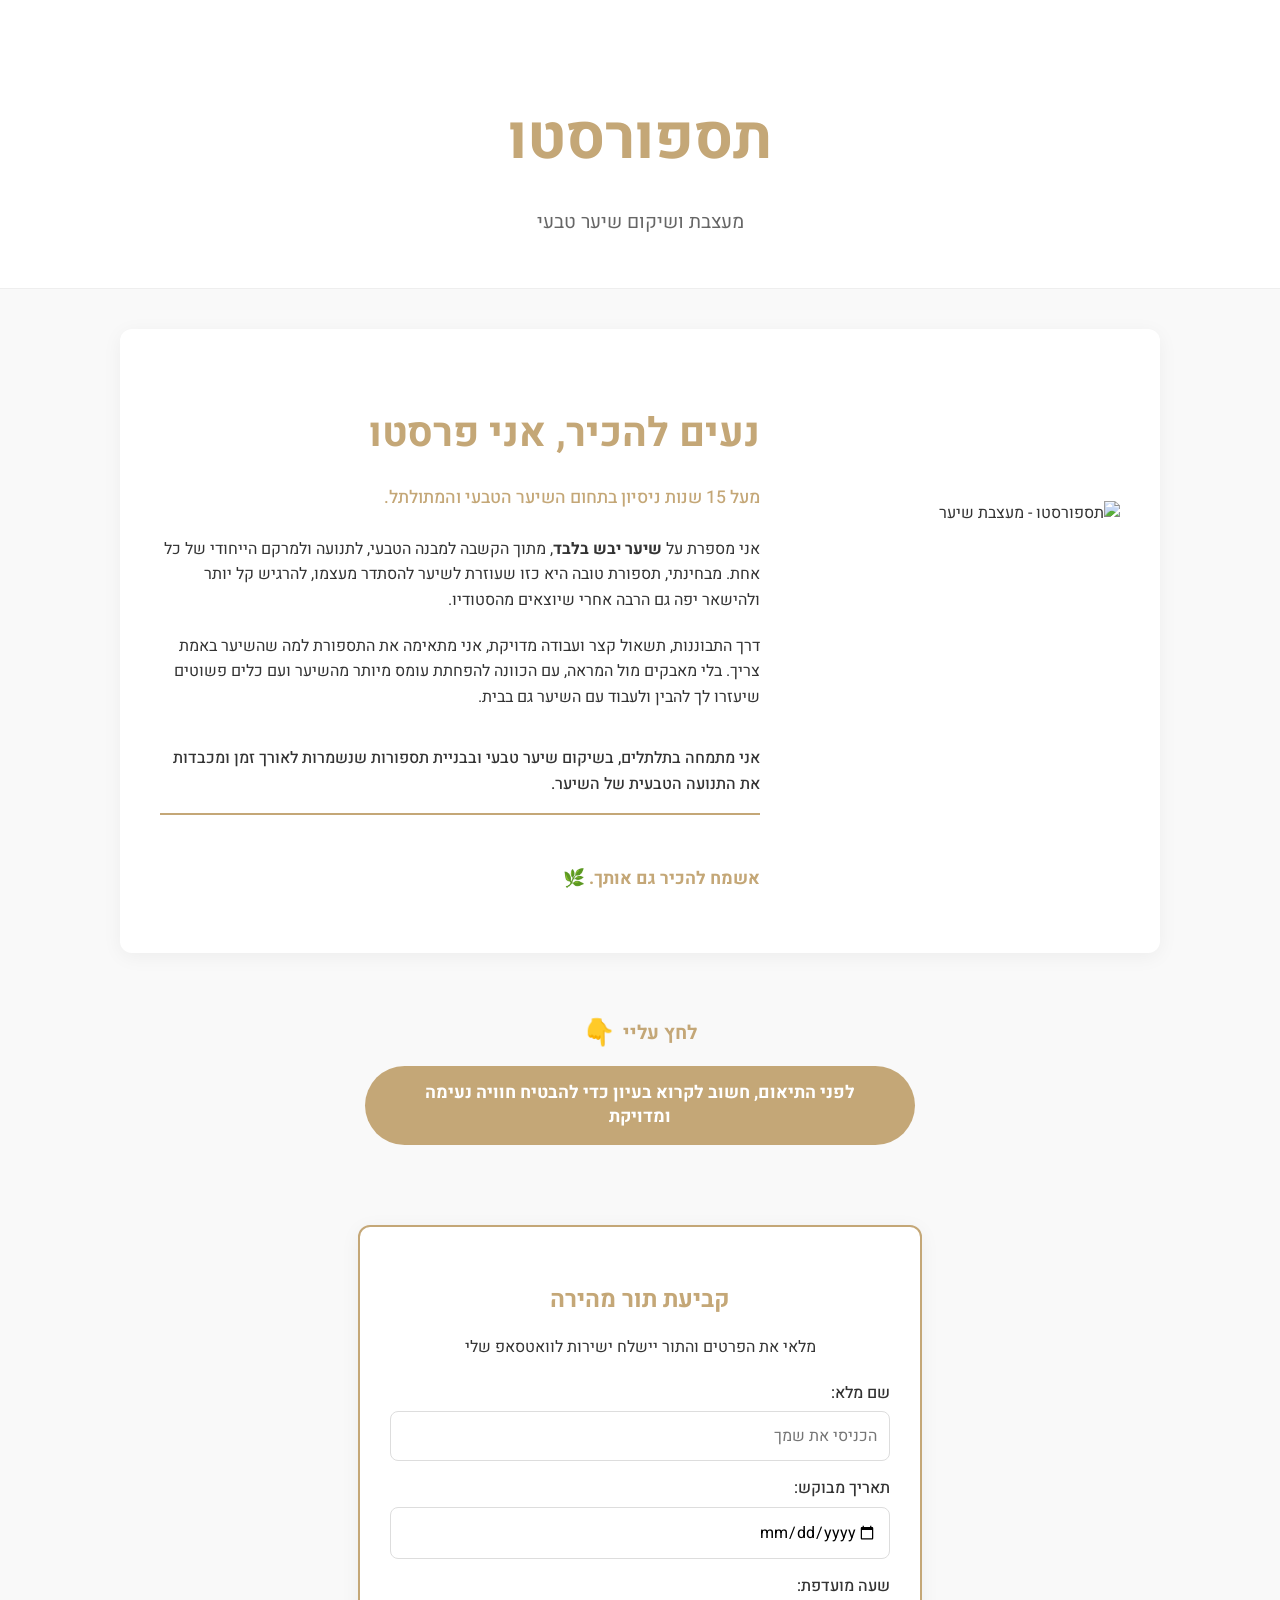
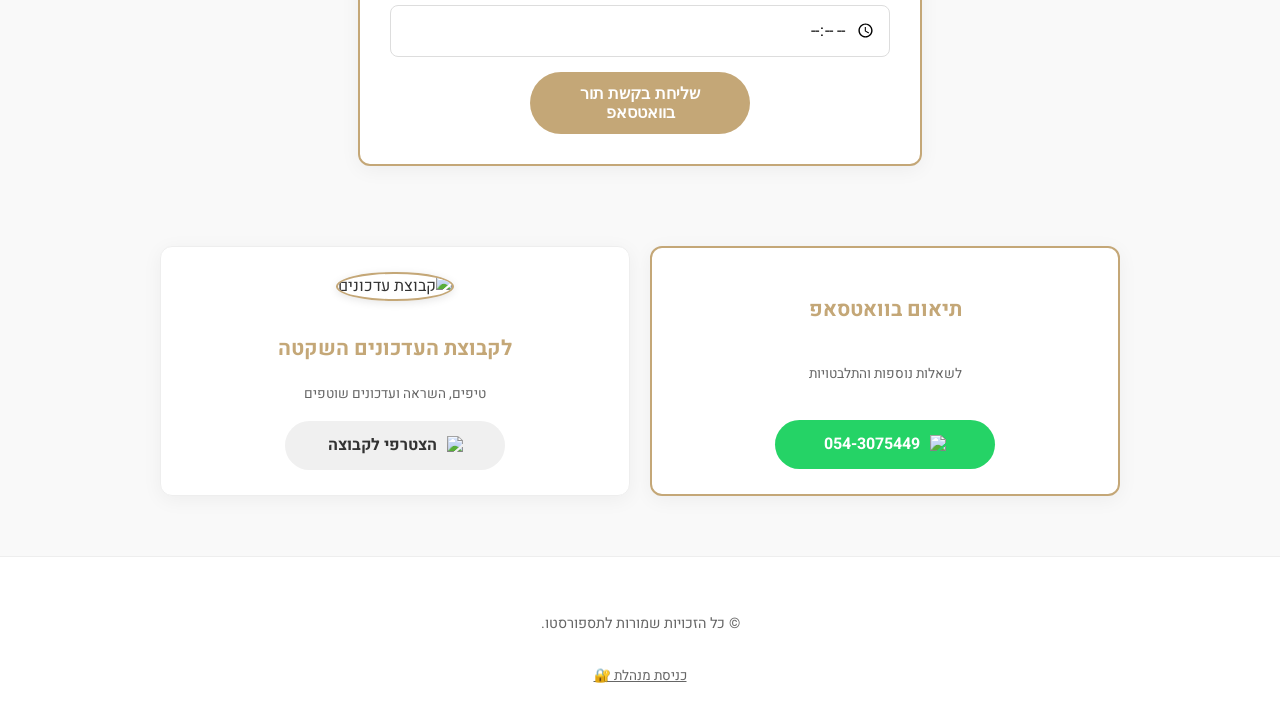
==== commit 35d8b2f2: "Add files via upload" ====
--- a/index.html
+++ b/index.html
@@ -41,8 +41,12 @@
             </div>
         </section>
 
-        <!-- כפתור אליפסה חדש להצגת הנהלים ותאריכים -->
+        <!-- כפתור אליפסה חדש להצגת הנהלים ותאריכים עם חץ אנימציה -->
         <div class="info-button-container container fade-in" style="text-align: center; margin-bottom: 40px;">
+            <div class="click-indicator">
+                <span>לחץ עליי</span>
+                <span class="click-arrow">👇</span>
+            </div>
             <button class="ellipse-info-btn" onclick="openInfoModal()">
                 לפני התיאום, חשוב לקרוא בעיון כדי להבטיח חוויה נעימה ומדויקת
             </button>
@@ -110,7 +114,7 @@
         </div>
     </footer>
 
-    <!-- חלון קופץ למידע ונהלים (החדש!) -->
+    <!-- חלון קופץ למידע ונהלים -->
     <div id="info-modal" class="modal">
         <div class="modal-content info-modal-content">
             <span class="close-btn" onclick="closeInfoModal()">&times;</span>
@@ -225,7 +229,7 @@
     </div>
 
     <script>
-        // פונקציות לחלון מידע ונהלים החדש
+        // פונקציות לחלון מידע ונהלים
         function openInfoModal() {
             document.getElementById('info-modal').style.display = 'flex';
         }
@@ -343,4 +347,4 @@
         }
     </script>
 </body>
-</html>
+</html>
--- a/style.css
+++ b/style.css
@@ -195,7 +195,7 @@
     background-color: #b39565;
 }
 
-/* עיצוב כפתורי יצירת קשר (מוקצעים ומותאמים שלא יצאו מהריבוע) */
+/* עיצוב כפתורי יצירת קשר */
 .cta-section {
     display: grid;
     grid-template-columns: 1fr;
@@ -400,9 +400,7 @@
     margin-right: 20px;
 }
 
-/* === התוספות החדשות לחלון הנהלים וכפתור האליפסה === */
-
-/* עיצוב כפתור אליפסה לחלון המידע */
+/* === עיצוב כפתור אליפסה לחלון המידע והאנימציה === */
 .ellipse-info-btn {
     background-color: var(--primary-color);
     color: white;
@@ -413,11 +411,11 @@
     font-family: var(--font-family);
     font-weight: 700;
     cursor: pointer;
-    box-shadow: 0 4px 10px rgba(0,0,0,0.15);
     width: 100%;
     max-width: 550px;
     transition: background-color 0.3s, transform 0.2s;
     line-height: 1.4;
+    animation: pulseBorder 1.5s ease-in-out infinite; /* הקריאה לאנימציית ההבהוב החדשה */
 }
 
 .ellipse-info-btn:hover {
@@ -425,10 +423,47 @@
     transform: translateY(-3px);
 }
 
-/* עיצוב החלון הקופץ של המידע (כדי שיאפשר גלילה אם הטקסט ארוך) */
+/* === האנימציה החדשה שמייצרת את הקו המהבהב מסביב === */
+@keyframes pulseBorder {
+    0%, 100% {
+        box-shadow: 0 4px 10px rgba(0,0,0,0.15), 0 0 0 0px rgba(196, 167, 119, 0);
+    }
+    50% {
+        box-shadow: 0 4px 10px rgba(0,0,0,0.15), 0 0 0 6px rgba(196, 167, 119, 0.6);
+    }
+}
+
+/* === חץ אנימטיבי שמצביע על הכפתור === */
+.click-indicator {
+    display: flex;
+    justify-content: center;
+    align-items: center;
+    gap: 8px;
+    margin-bottom: 12px;
+    color: var(--primary-color);
+    font-size: 1.2rem;
+    font-weight: 700;
+    animation: floatDown 1.5s ease-in-out infinite; /* הקצב כאן זהה לקצב ההבהוב של הכפתור! */
+}
+
+.click-arrow {
+    font-size: 1.6rem;
+}
+
+/* אנימציית ריחוף למעלה ולמטה */
+@keyframes floatDown {
+    0%, 100% {
+        transform: translateY(0);
+    }
+    50% {
+        transform: translateY(-12px);
+    }
+}
+
+/* עיצוב החלון הקופץ של המידע */
 .info-modal-content {
-    max-height: 85vh; /* מגביל את הגובה כדי שלא יגלוש מהמסך */
-    overflow-y: auto; /* מאפשר גלילה פנימית */
+    max-height: 85vh; 
+    overflow-y: auto; 
     width: 95%;
     max-width: 550px;
     padding: 35px 25px;
@@ -501,4 +536,4 @@
     .cta-section {
         grid-template-columns: 1fr 1fr;
     }
-}
+}
